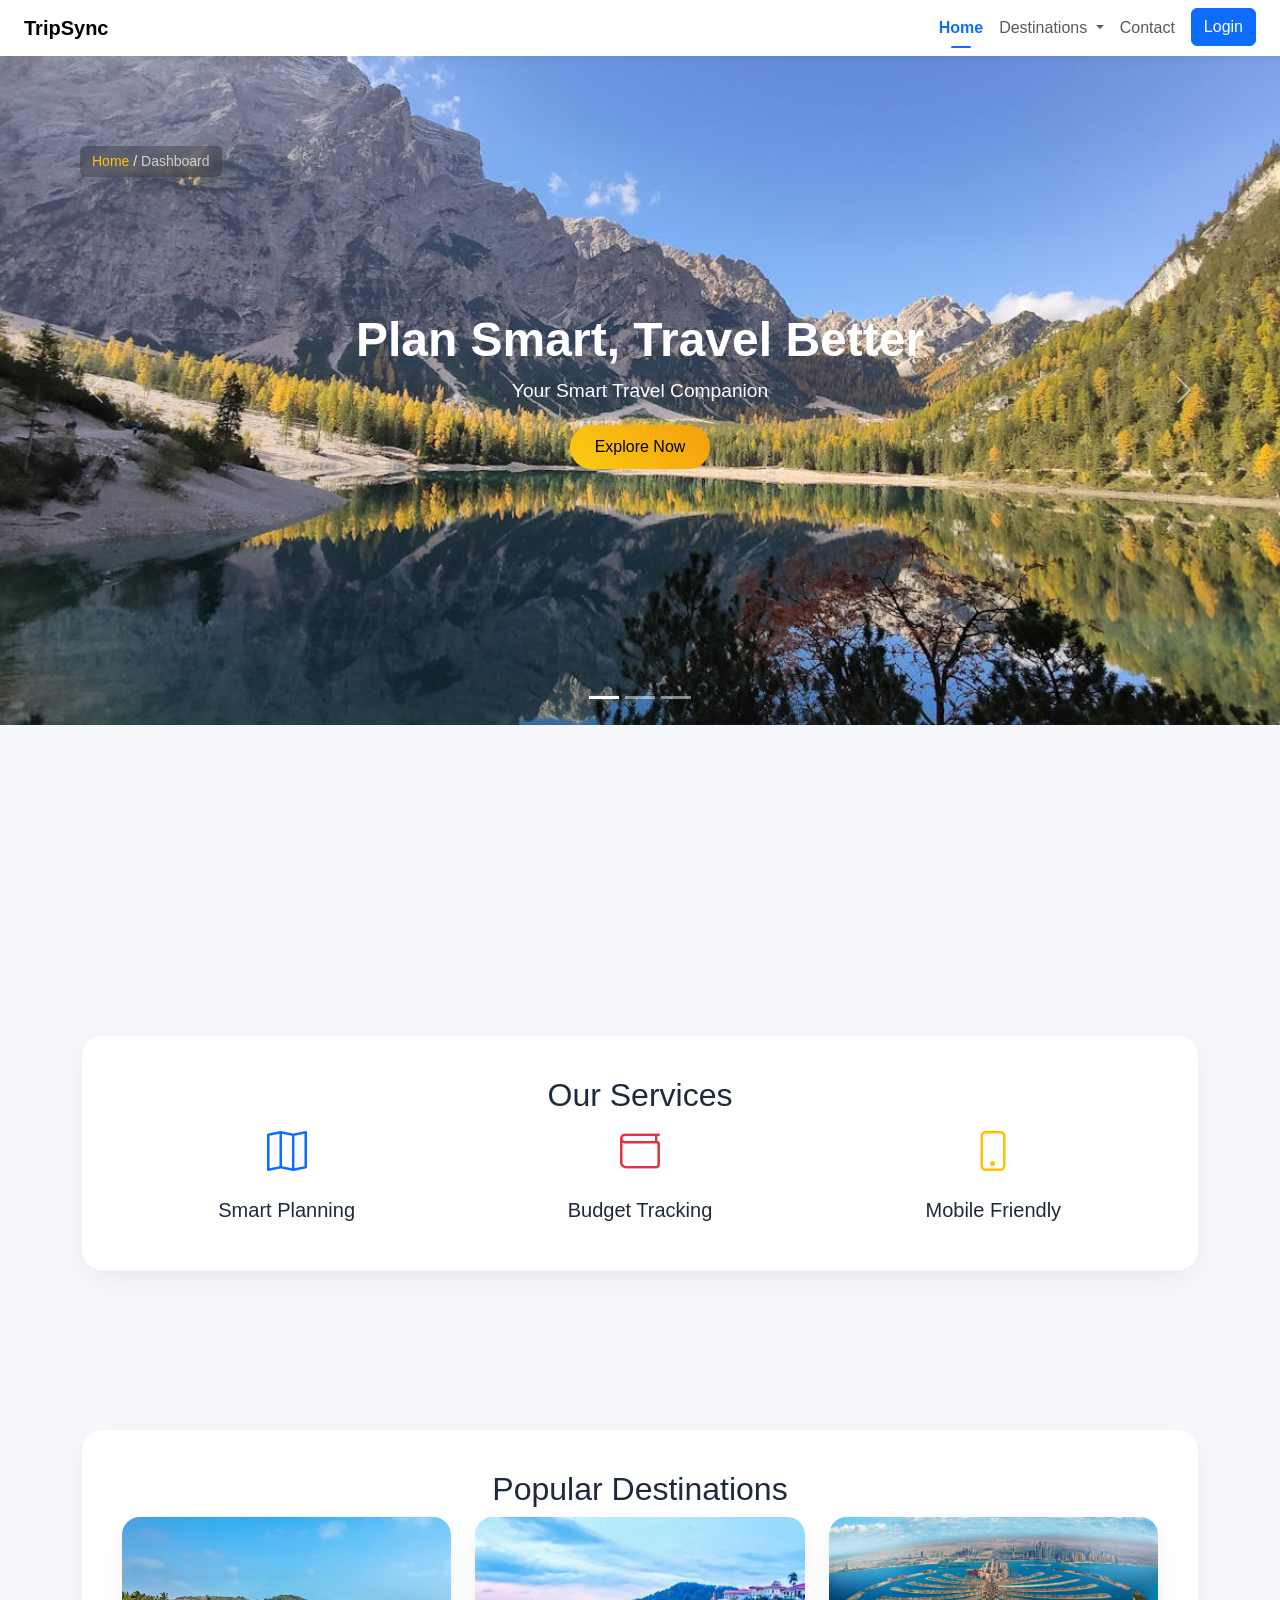
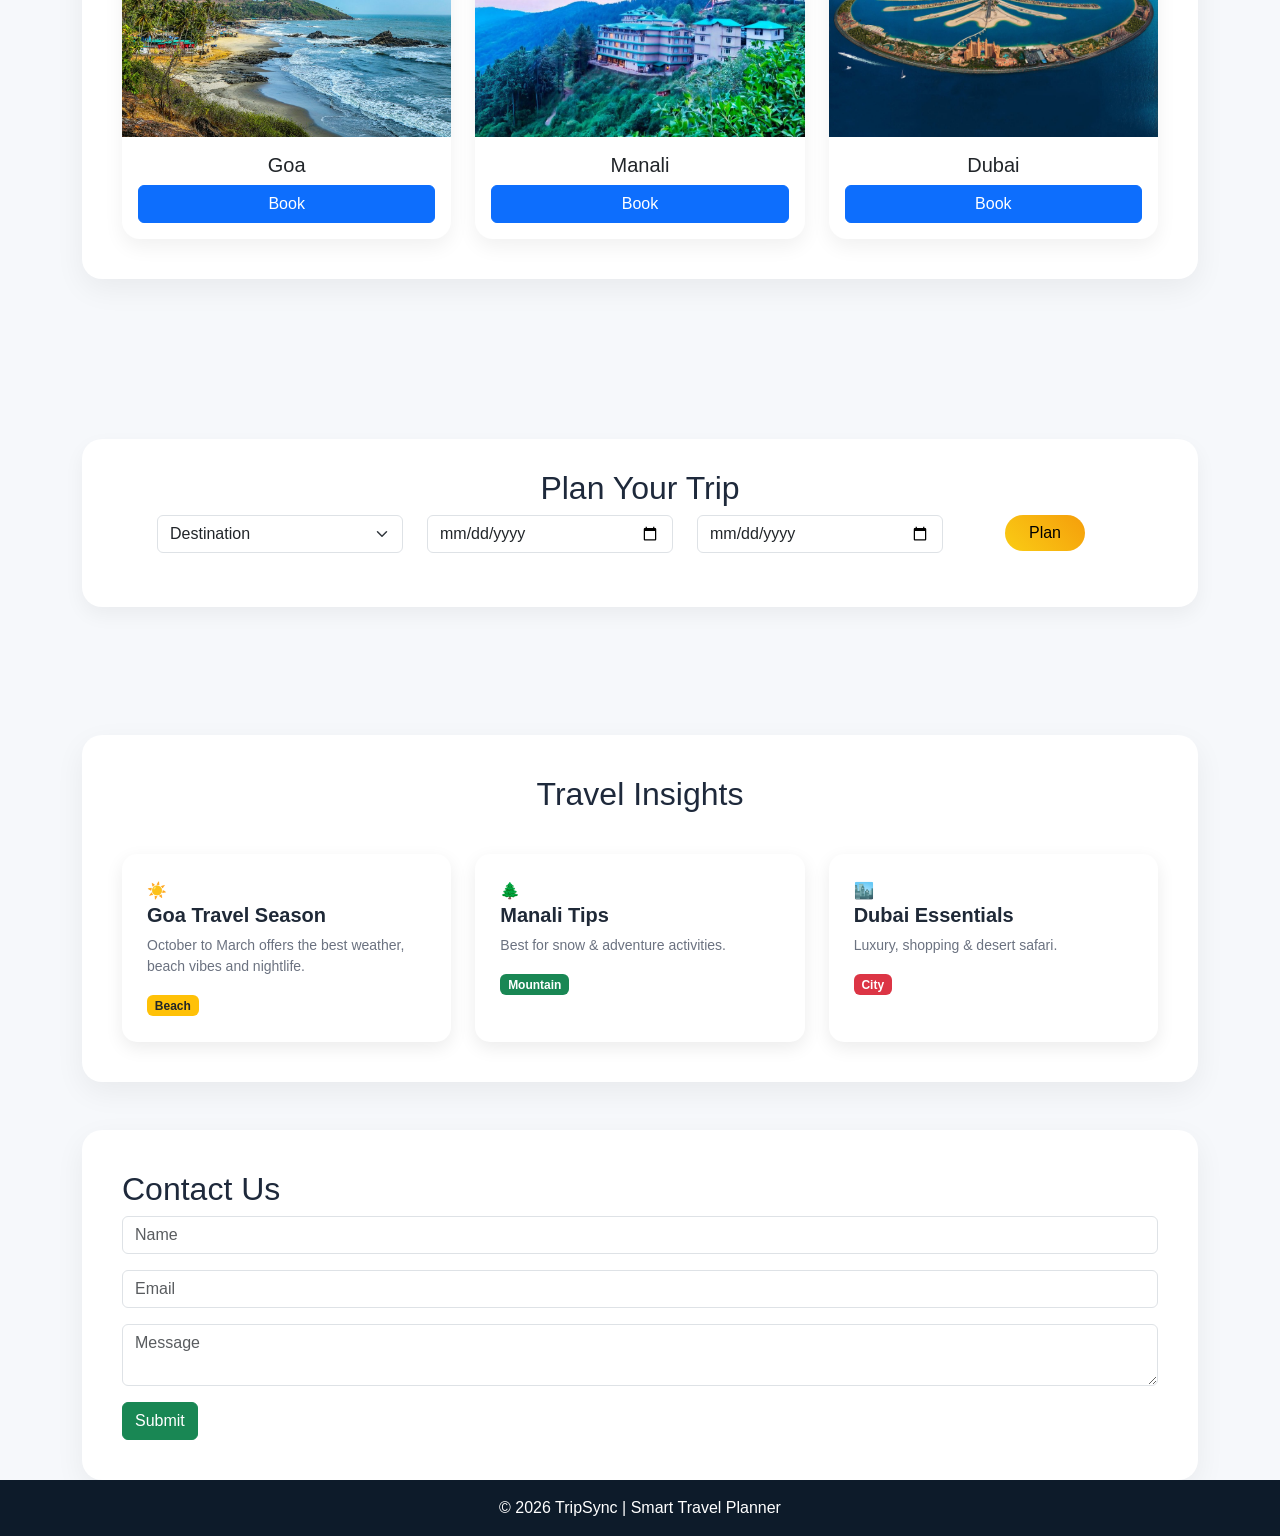
==== index.html @ d7b8986e "Change file name" ====
<!doctype html>
<html lang="en">
  <head>
    <meta charset="UTF-8" />
    <meta name="viewport" content="width=device-width, initial-scale=1" />
    <title>TripSync – Smart Travel Planner</title>

    <link
      href="https://cdn.jsdelivr.net/npm/bootstrap@5.3.3/dist/css/bootstrap.min.css"
      rel="stylesheet"
    />
    <link
      href="https://cdn.jsdelivr.net/npm/bootstrap-icons@1.11.3/font/bootstrap-icons.css"
      rel="stylesheet"
    />
    <link href="style.css" rel="stylesheet" />
  </head>

  <body
    data-bs-spy="scroll"
    data-bs-target="#navbar"
    data-bs-offset="80"
    tabindex="0"
  >
    <nav id="navbar" class="navbar navbar-expand-lg navbar-light sticky-top">
      <div class="container-fluid px-4">
        <a class="navbar-brand fw-bold">TripSync</a>

        <button
          class="navbar-toggler"
          type="button"
          data-bs-toggle="collapse"
          data-bs-target="#nav"
        >
          <span class="navbar-toggler-icon"></span>
        </button>

        <div class="collapse navbar-collapse" id="nav">
          <ul class="navbar-nav ms-auto">
            <li class="nav-item">
              <a
                class="nav-link"
                href="#home"
                data-bs-toggle="tooltip"
                title="Go to home"
                data-bs-placement="bottom"
                >Home</a
              >
            </li>

            <li class="nav-item dropdown">
              <a
                class="nav-link dropdown-toggle"
                href="#destinations"
                id="destDropdown"
                role="button"
                data-bs-toggle="dropdown"
              >
                Destinations
              </a>

              <ul class="dropdown-menu dropdown-menu-end">
                <li>
                  <a class="dropdown-item" href="#destinations">Goa</a>
                </li>
                <li>
                  <a class="dropdown-item" href="#destinations">Manali</a>
                </li>
                <li>
                  <a class="dropdown-item" href="#destinations">Dubai</a>
                </li>
              </ul>
            </li>

            <li class="nav-item">
              <a
                class="nav-link"
                href="#contact"
                data-bs-toggle="tooltip"
                title="Contact us"
                data-bs-placement="bottom"
                >Contact</a
              >
            </li>

            <li class="nav-item">
              <a href="login.html" class="btn btn-primary ms-2">Login</a>
            </li>
          </ul>
        </div>
      </div>
    </nav>

    <section id="home" class="hero-section p-0">
      <div class="hero-breadcrumb">
        <a href="#home">Home</a> /
        <span>Dashboard</span>
      </div>
      <div
        id="heroCarousel"
        class="carousel slide carousel-fade"
        data-bs-ride="carousel"
      >
        <div class="carousel-indicators">
          <button
            type="button"
            data-bs-target="#heroCarousel"
            data-bs-slide-to="0"
            class="active"
          ></button>
          <button
            type="button"
            data-bs-target="#heroCarousel"
            data-bs-slide-to="1"
          ></button>
          <button
            type="button"
            data-bs-target="#heroCarousel"
            data-bs-slide-to="2"
          ></button>
        </div>

        <div class="carousel-inner">
          <div class="carousel-item active">
            <img src="hero.jpeg" class="d-block w-100 hero-img" />
            <div class="carousel-caption">
              <h1>Plan Smart, Travel Better</h1>
              <p>Your Smart Travel Companion</p>
              <button class="btn btn-warning">Explore Now</button>
            </div>
          </div>

          <div class="carousel-item">
            <img src="Hero 2.jpg" class="d-block w-100 hero-img" />
            <div class="carousel-caption">
              <h1>Explore Mountains</h1>
              <p>Adventure awaits in every corner</p>
              <button class="btn btn-warning">Start Journey</button>
            </div>
          </div>

          <div class="carousel-item">
            <img src="Hero 3.jpeg" class="d-block w-100 hero-img" />
            <div class="carousel-caption">
              <h1>Luxury & Lifestyle</h1>
              <p>Experience the best</p>
              <button class="btn btn-warning">Discover</button>
            </div>
          </div>
        </div>

        <button
          class="carousel-control-prev"
          type="button"
          data-bs-target="#heroCarousel"
          data-bs-slide="prev"
        >
          <span class="carousel-control-prev-icon"></span>
        </button>

        <button
          class="carousel-control-next"
          type="button"
          data-bs-target="#heroCarousel"
          data-bs-slide="next"
        >
          <span class="carousel-control-next-icon"></span>
        </button>
      </div>
    </section>

    <section>
      <div class="container">
        <div class="section-box text-center">
          <h2>Our Services</h2>

          <div class="row">
            <div class="col-md-4">
              <div class="service-card">
                <i class="bi bi-map fs-1 text-primary"></i>
                <h5 class="mt-3">Smart Planning</h5>
              </div>
            </div>

            <div class="col-md-4">
              <div class="service-card">
                <i class="bi bi-wallet fs-1 text-danger"></i>
                <h5 class="mt-3">Budget Tracking</h5>
              </div>
            </div>

            <div class="col-md-4">
              <div class="service-card">
                <i class="bi bi-phone fs-1 text-warning"></i>
                <h5 class="mt-3">Mobile Friendly</h5>
              </div>
            </div>
          </div>
        </div>
      </div>
    </section>

    <section class="navlink" id="destinations" href="destination">
      <div class="container">
        <div class="section-box text-center">
          <h2>Popular Destinations</h2>

          <div class="row g-4">
            <div class="col-12 col-sm-6 col-lg-4">
              <div class="card h-100">
                <img src="Goa.jpeg" class="card-img-top" />
                <div class="card-body text-center">
                  <h5>Goa</h5>
                  <button
                    type="button"
                    class="btn btn-primary w-100"
                    onclick="selectDestination('goa')"
                  >
                    Book
                  </button>
                </div>
              </div>
            </div>

            <div class="col-12 col-sm-6 col-lg-4">
              <div class="card h-100">
                <img src="kufri.jpg" class="card-img-top" />
                <div class="card-body text-center">
                  <h5>Manali</h5>
                  <button
                    type="button"
                    class="btn btn-primary w-100"
                    onclick="selectDestination('manali')"
                  >
                    Book
                  </button>
                </div>
              </div>
            </div>

            <div class="col-12 col-sm-6 col-lg-4">
              <div class="card h-100">
                <img src="Dubai.jpg" class="card-img-top" />
                <div class="card-body text-center">
                  <h5>Dubai</h5>
                  <button
                    type="button"
                    class="btn btn-primary w-100"
                    onclick="selectDestination('dubai')"
                  >
                    Book
                  </button>
                </div>
              </div>
            </div>
          </div>
        </div>
      </div>
    </section>

    <section>
      <div class="container">
        <div class="plan-box text-center">
          <h2>Plan Your Trip</h2>

          <div class="row justify-content-center">
            <div class="col-md-3">
              <select id="destination" class="form-select">
                <option value="">Destination</option>
                <option value="goa">Goa</option>
                <option value="manali">Manali</option>
                <option value="dubai">Dubai</option>
              </select>
            </div>

            <div class="col-md-3">
              <input type="date" id="startDate" class="form-control" />
            </div>

            <div class="col-md-3">
              <input type="date" id="endDate" class="form-control" />
            </div>

            <div class="col-md-2">
              <button
                type="button"
                class="btn btn-warning px-4"
                data-bs-toggle="modal"
                data-bs-target="#planModal"
              >
                Plan
              </button>
            </div>
          </div>

          <div id="itinerary" class="mt-4"></div>
        </div>
      </div>
    </section>

    <section id="insights" class="py-5">
      <div class="container">
        <div class="section-box text-center">
          <h2>Travel Insights</h2>

          <div class="row g-4 mt-3">
            <div class="col-md-4">
              <div
                class="insight-card"
                data-bs-toggle="popover"
                data-bs-trigger="click"
                data-bs-placement="top"
                title="Goa Travel Season"
                data-bs-content="Best time: Oct–Mar. Perfect for beaches, parties & sunsets."
              >
                <div class="icon">☀️</div>
                <h5>Goa Travel Season</h5>
                <p>
                  October to March offers the best weather, beach vibes and
                  nightlife.
                </p>
                <span class="badge bg-warning text-dark">Beach</span>
              </div>
            </div>

            <div class="col-md-4">
              <div
                class="insight-card"
                data-bs-toggle="popover"
                data-bs-trigger="click"
                data-bs-placement="bottom"
                title="Manali Tips"
                data-bs-content="Visit in winter for snow or summer for trekking & adventure."
              >
                <div class="icon">🌲</div>
                <h5>Manali Tips</h5>
                <p>Best for snow & adventure activities.</p>
                <span class="badge bg-success">Mountain</span>
              </div>
            </div>

            <div class="col-md-4">
              <div
                class="insight-card"
                data-bs-toggle="popover"
                data-bs-trigger="click"
                data-bs-placement="top"
                title="Dubai Essentials"
                data-bs-content="Luxury travel, desert safari & Burj Khalifa visits."
              >
                <div class="icon">🏙️</div>
                <h5>Dubai Essentials</h5>
                <p>Luxury, shopping & desert safari.</p>
                <span class="badge bg-danger">City</span>
              </div>
            </div>
          </div>
        </div>
      </div>
    </section>

    <section class="nav-link" id="contact" href="contact">
      <div class="container">
        <div class="section-box">
          <h2>Contact Us</h2>

          <form>
            <input class="form-control mb-3" placeholder="Name" />
            <input class="form-control mb-3" placeholder="Email" />
            <textarea
              class="form-control mb-3"
              placeholder="Message"
            ></textarea>
            <button class="btn btn-success">Submit</button>
          </form>
        </div>
      </div>
    </section>

    <footer class="text-center p-3">
      © 2026 TripSync | Smart Travel Planner
    </footer>

    <div class="modal fade" id="planModal" tabindex="-1">
      <div class="modal-dialog modal-dialog-centered">
        <div class="modal-content">
          <div class="modal-header">
            <h5 class="modal-title">Confirm Your Trip</h5>
            <button
              type="button"
              class="btn-close"
              data-bs-dismiss="modal"
            ></button>
          </div>

          <div class="modal-body">
            <p>Your trip plan will be created based on selected details.</p>
          </div>

          <div class="modal-footer">
            <button class="btn btn-secondary" data-bs-dismiss="modal">
              Cancel
            </button>
            <button class="btn btn-warning" onclick="generatePlan()">
              Proceed
            </button>
          </div>
        </div>
      </div>
    </div>

    <script src="https://cdn.jsdelivr.net/npm/bootstrap@5.3.3/dist/js/bootstrap.bundle.min.js"></script>

    <script src="script.js"></script>
  </body>
</html>
---- style.css ----
body {
  font-family: "Segoe UI", sans-serif;
  background: #f6f8fb;
  color: #1e293b;
}

.navbar-brand {
  font-weight: 700;
}
.navbar {
  background: white !important;
  box-shadow: 0 2px 10px rgba(0, 0, 0, 0.05);
}

/* Scroll Spy Active Link Styling */
.nav-link.active {
  color: #0d6efd !important;
  font-weight: 600;
  position: relative;
}

.nav-link.active::after {
  content: "";
  position: absolute;
  bottom: 0;
  left: 50%;
  transform: translateX(-50%);
  width: 20px;
  height: 2px;
  background: #0d6efd;
  border-radius: 2px;
}

.navbar-nav {
  text-align: center;
}

.navbar-toggler {
  border: none;
}

.hero-breadcrumb {
  position: absolute;
  top: 90px;
  left: 80px;
  z-index: 5;

  color: rgba(255, 255, 255, 0.85);
  font-size: 14px;
  font-weight: 500;
}

.hero-breadcrumb a {
  color: #ffc107;
  text-decoration: none;
  transition: 0.3s;
}

.hero-breadcrumb a:hover {
  color: #fff;
}

.hero-breadcrumb span {
  color: rgba(255, 255, 255, 0.7);
}

.hero-breadcrumb {
  backdrop-filter: blur(6px);
  background: rgba(0, 0, 0, 0.25);
  padding: 5px 12px;
  border-radius: 6px;
}

/* Hero Carousel - Equal image dimensions */
.hero-section {
  position: relative;
  height: 100vh;
  min-height: 100vh;
  overflow: hidden;
}

.hero-section .carousel-inner {
  height: 100%;
}

.hero-section .carousel-item {
  height: 100%;
}

.hero-img {
  height: 100%;
  width: 100%;
  object-fit: cover;
  object-position: center;
}

.carousel-caption {
  bottom: 50%;
  transform: translateY(50%);
}

.carousel-caption h1 {
  font-size: 3rem;
  font-weight: 700;
}

.carousel-caption p {
  font-size: 1.2rem;
  margin-bottom: 20px;
}

.carousel-caption .btn {
  padding: 10px 25px;
  border-radius: 30px;
}

section {
  padding: 80px 0;
}

.section-box {
  background: white;
  border-radius: 20px;
  padding: 40px;
  box-shadow: 0 10px 30px rgba(0, 0, 0, 0.06);
}
.card img {
  height: 200px;
  object-fit: cover;
}

@media (max-width: 768px) {
  .section-box {
    padding: 20px;
  }
}

.card {
  border: none;
  border-radius: 18px;
  overflow: hidden;
  transition: 0.3s;
  box-shadow: 0 8px 20px rgba(0, 0, 0, 0.06);
}

.card:hover {
  transform: translateY(-8px);
}

.card img {
  height: 220px;
  object-fit: cover;
}
.insight-card {
  background: white;
  padding: 25px;
  border-radius: 16px;
  text-align: left;
  box-shadow: 0 8px 20px rgba(0, 0, 0, 0.06);
  transition: 0.3s;
  height: 100%;
}

.insight-card:hover {
  transform: translateY(-6px);
}

.insight-icon {
  font-size: 28px;
  margin-bottom: 10px;
}

.insight-card h5 {
  font-weight: 600;
}

.insight-card p {
  color: #6c757d;
  font-size: 14px;
}

@media (max-width: 768px) {
  .insight-card {
    text-align: center;
  }
}

.btn-warning {
  background: linear-gradient(45deg, #facc15, #f59e0b);
  border: none;
  border-radius: 30px;
}

.plan-box {
  background: white;
  border-radius: 20px;
  padding: 30px;
  box-shadow: 0 8px 20px rgba(0, 0, 0, 0.05);
}

footer {
  background: #0d1b2a;
  color: white;
}
.card-body button {
  width: 100%;
}

@media (max-width: 768px) {
  .card img {
    height: 180px;
  }
}

/* INSIGHT CARDS SAME STYLE AS DESTINATION */
.insight-card {
  border: none;
  border-radius: 15px;
  box-shadow: 0 6px 18px rgba(0, 0, 0, 0.08);
  transition: 0.3s;
}

.insight-card:hover {
  transform: translateY(-6px);
}

/* TEXT */
.insight-card h5 {
  font-weight: 600;
  color: #1f2937;
}

.insight-card p {
  color: #6b7280;
  font-size: 14px;
}
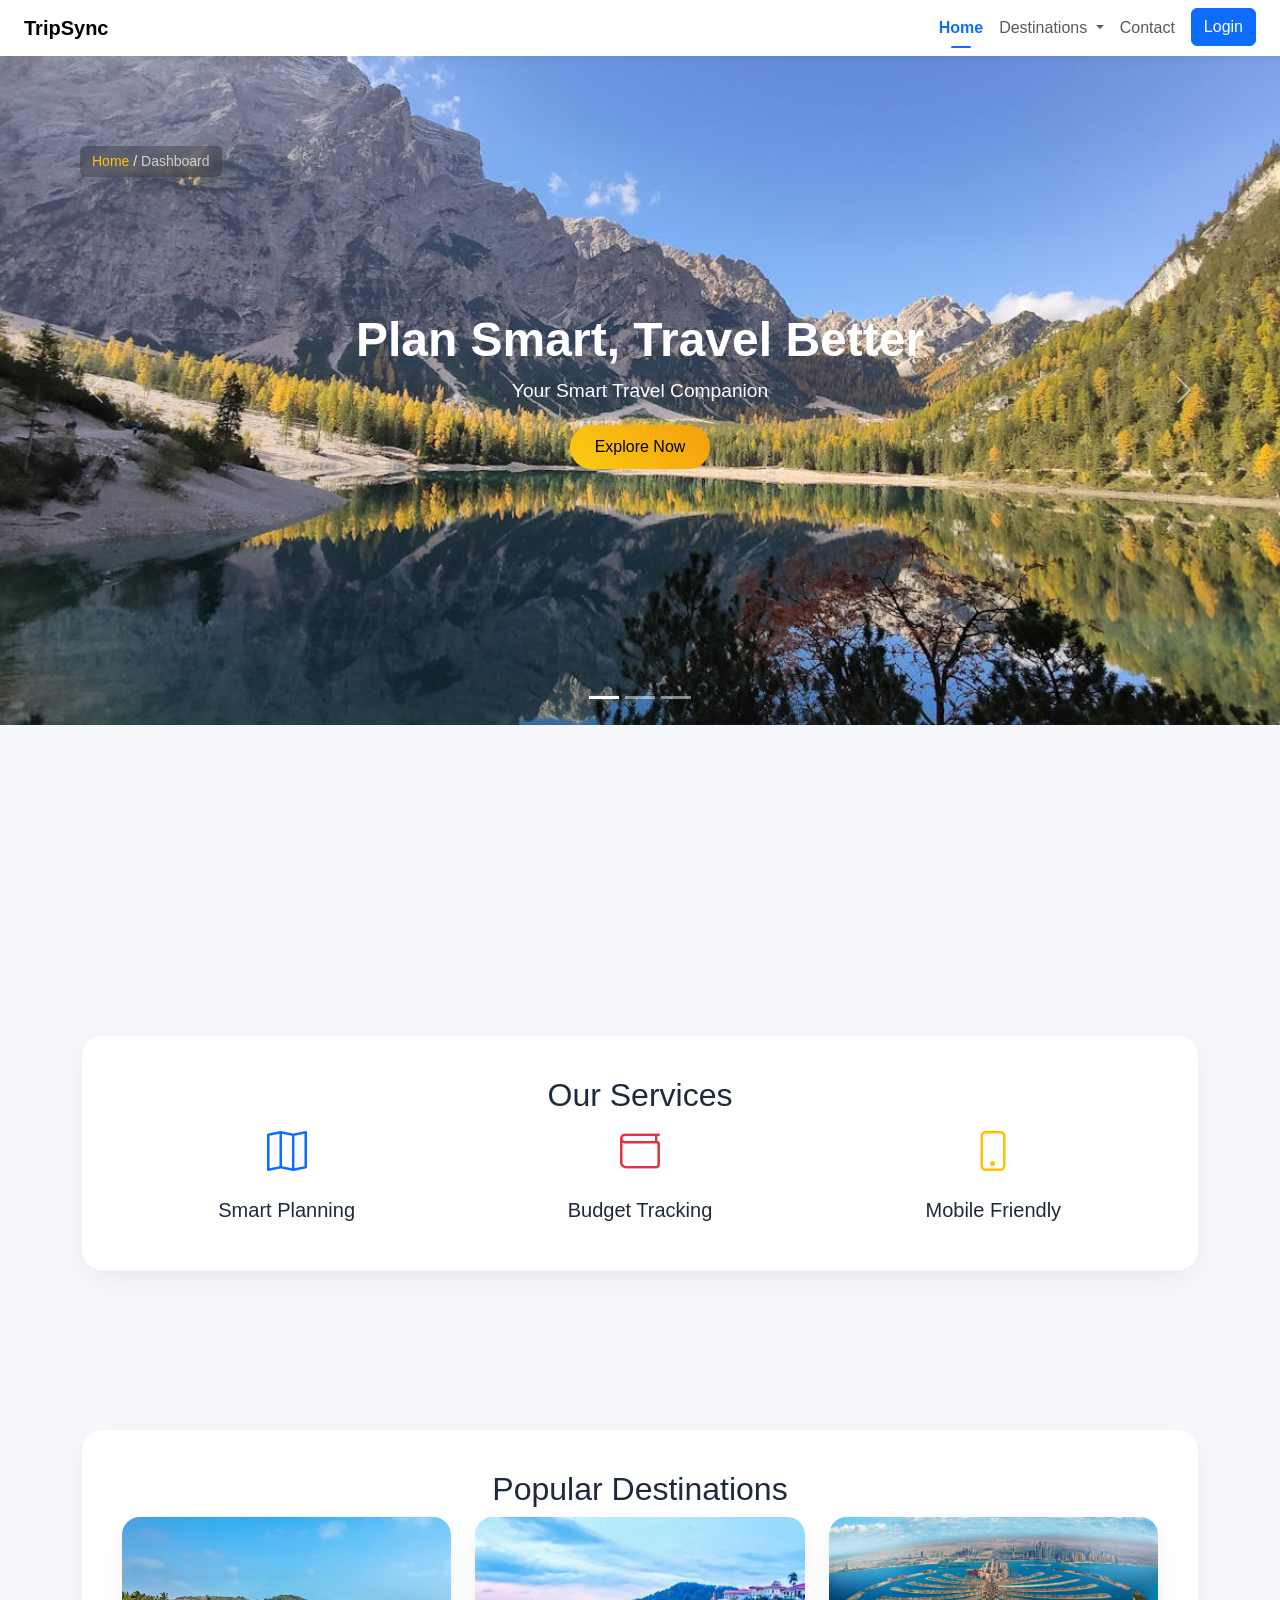
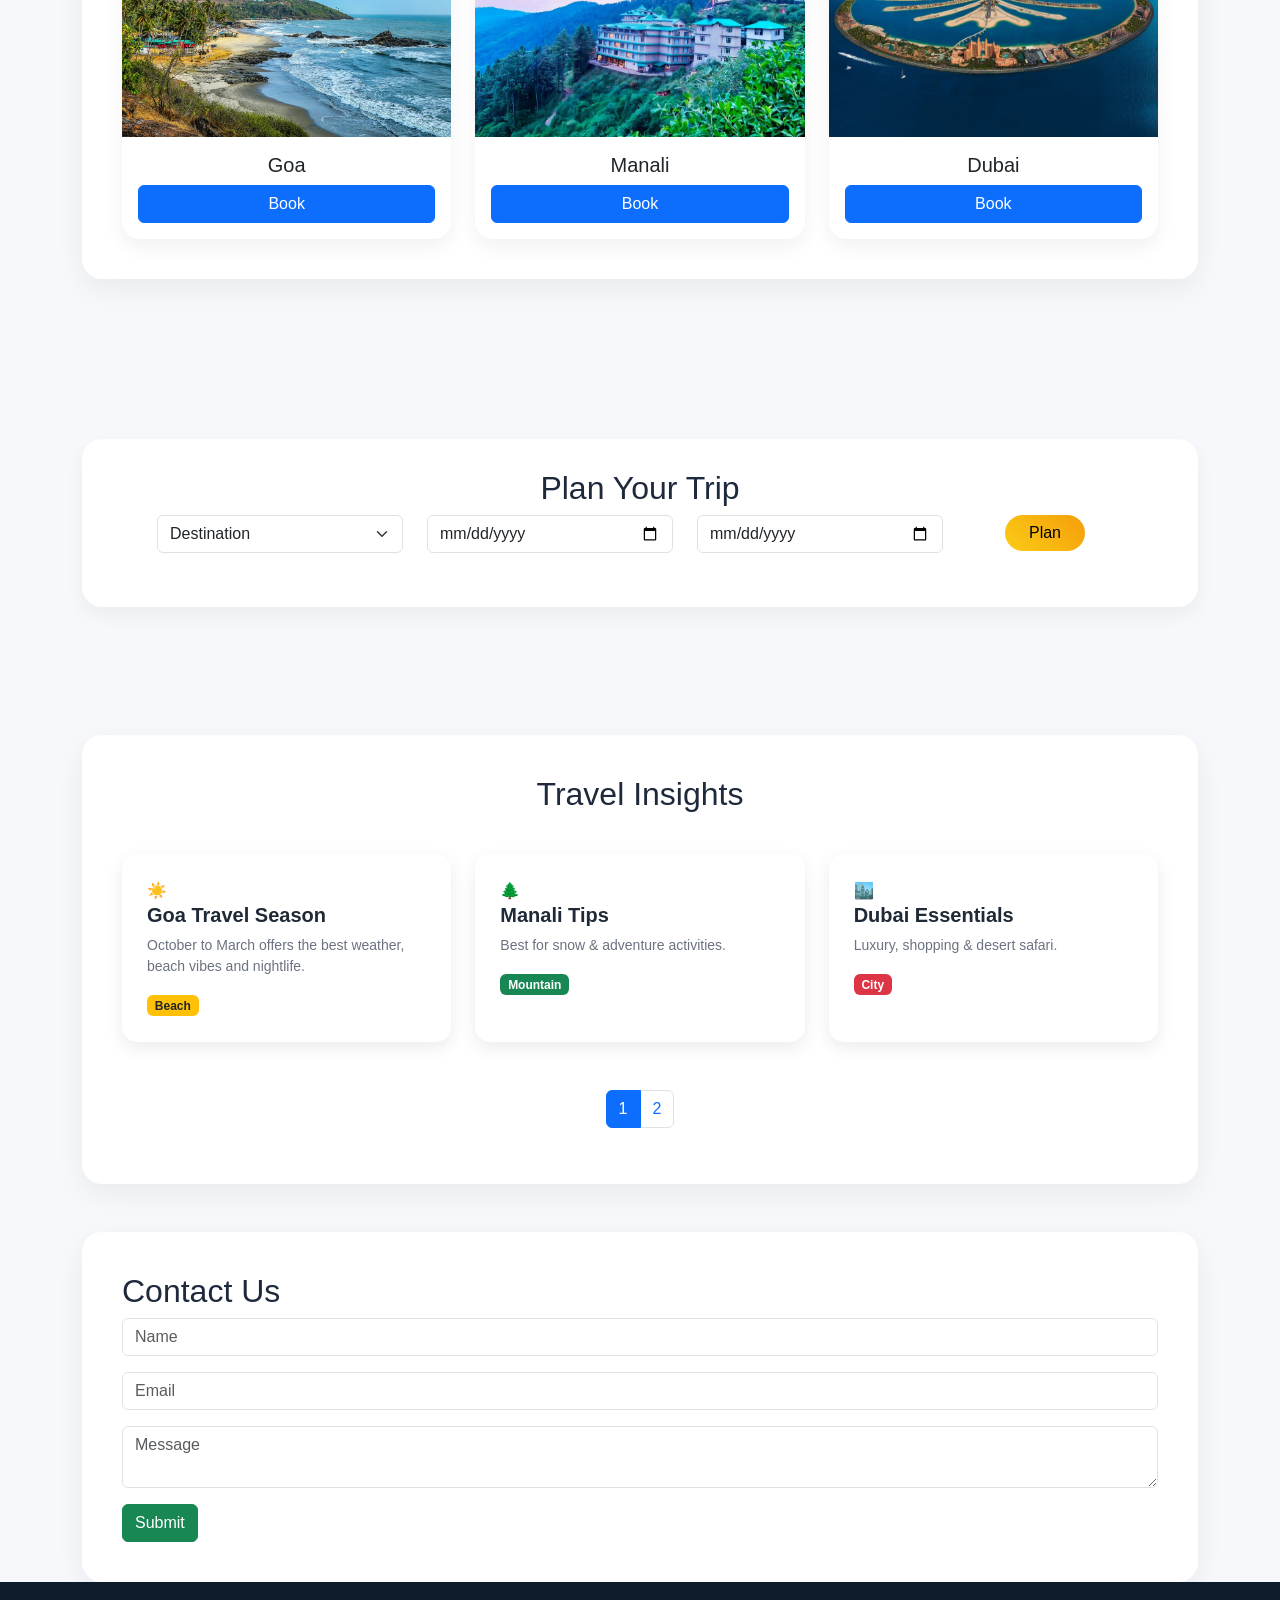
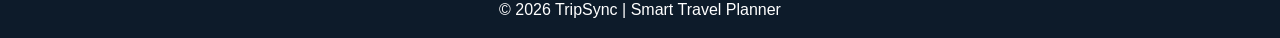
==== commit ad6e5679: "updated pagination" ====
--- a/index.html
+++ b/index.html
@@ -312,6 +312,7 @@
                 data-bs-placement="top"
                 title="Goa Travel Season"
                 data-bs-content="Best time: Oct–Mar. Perfect for beaches, parties & sunsets."
+                data-page="1"
               >
                 <div class="icon">☀️</div>
                 <h5>Goa Travel Season</h5>
@@ -331,6 +332,7 @@
                 data-bs-placement="bottom"
                 title="Manali Tips"
                 data-bs-content="Visit in winter for snow or summer for trekking & adventure."
+                data-page="1"
               >
                 <div class="icon">🌲</div>
                 <h5>Manali Tips</h5>
@@ -347,6 +349,7 @@
                 data-bs-placement="top"
                 title="Dubai Essentials"
                 data-bs-content="Luxury travel, desert safari & Burj Khalifa visits."
+                data-page="1"
               >
                 <div class="icon">🏙️</div>
                 <h5>Dubai Essentials</h5>
@@ -354,7 +357,85 @@
                 <span class="badge bg-danger">City</span>
               </div>
             </div>
-          </div>
+
+            <div class="col-md-4">
+              <div
+                class="insight-card"
+                data-bs-toggle="popover"
+                data-bs-trigger="click"
+                data-bs-placement="bottom"
+                title="Paris Highlights"
+                data-bs-content="Eiffel Tower, Louvre Museum & Seine River cruises."
+                data-page="2"
+              >
+                <div class="icon">🗼</div>
+                <h5>Paris Highlights</h5>
+                <p>Iconic landmarks and romantic strolls.</p>
+                <span class="badge bg-primary">Culture</span>
+              </div>
+            </div>
+
+            <div class="col-md-4">
+              <div
+                class="insight-card"
+                data-bs-toggle="popover"
+                data-bs-trigger="click"
+                data-bs-placement="top"
+                title="Tokyo Adventures"
+                data-bs-content="Shibuya crossing, temples & sushi experiences."
+                data-page="2"
+              >
+                <div class="icon">🏯</div>
+                <h5>Tokyo Adventures</h5>
+                <p>Modern city with ancient traditions.</p>
+                <span class="badge bg-info text-dark">Urban</span>
+              </div>
+            </div>
+
+            <div class="col-md-4">
+              <div
+                class="insight-card"
+                data-bs-toggle="popover"
+                data-bs-trigger="click"
+                data-bs-placement="bottom"
+                title="Bali Relaxation"
+                data-bs-content="Beaches, yoga retreats & rice terraces."
+                data-page="2"
+              >
+                <div class="icon">🏖️</div>
+                <h5>Bali Relaxation</h5>
+                <p>Peaceful islands and wellness.</p>
+                <span class="badge bg-secondary">Relax</span>
+              </div>
+            </div>
+          </div>
+
+          <nav aria-label="Travel Insights Pagination" class="mt-4">
+            <ul class="pagination justify-content-center">
+              <li class="page-item active" id="page1">
+                <a
+                  class="page-link"
+                  href="javascript:void(0);"
+                  onclick="
+                    showPage(1);
+                    return false;
+                  "
+                  >1</a
+                >
+              </li>
+              <li class="page-item" id="page2">
+                <a
+                  class="page-link"
+                  href="javascript:void(0);"
+                  onclick="
+                    showPage(2);
+                    return false;
+                  "
+                  >2</a
+                >
+              </li>
+            </ul>
+          </nav>
         </div>
       </div>
     </section>
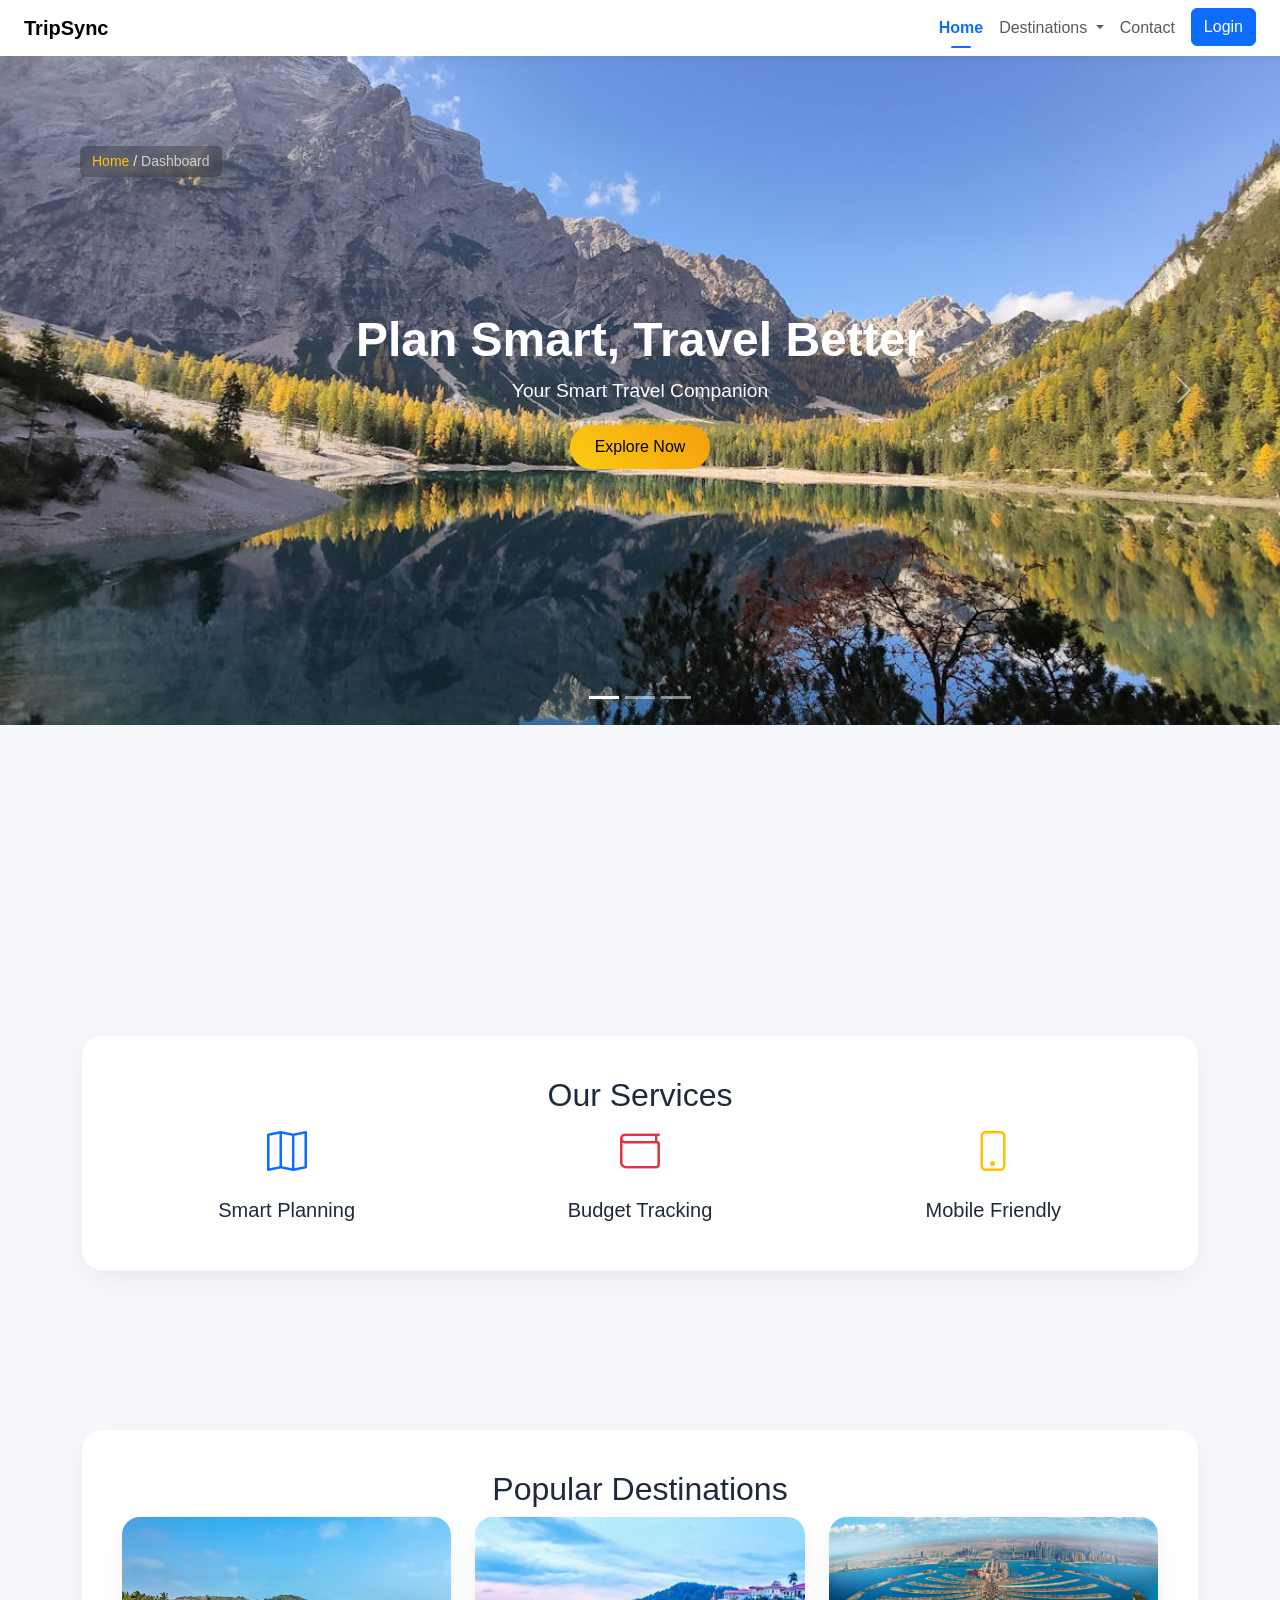
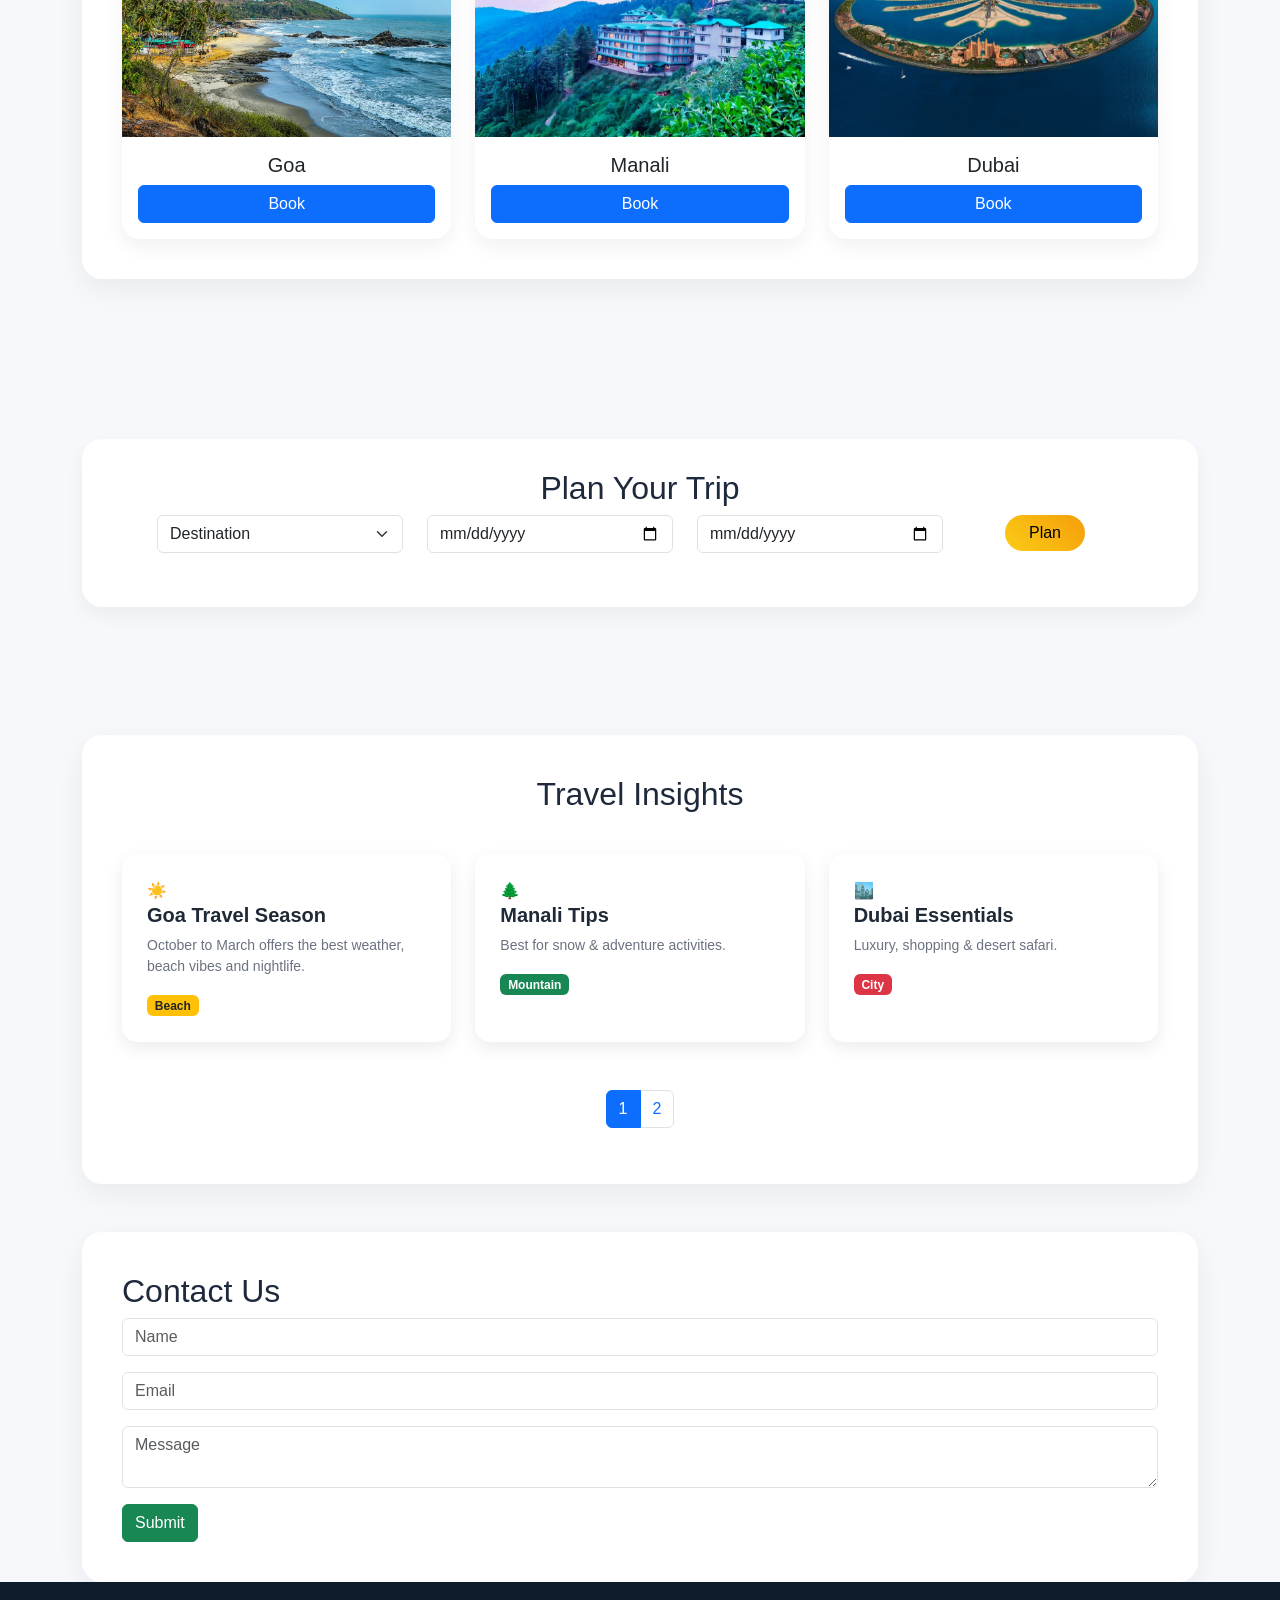
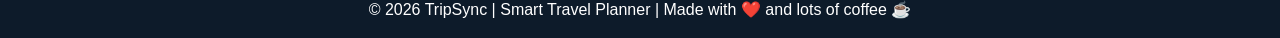
==== commit 9aeedad9: "new footer" ====
--- a/index.html
+++ b/index.html
@@ -459,7 +459,7 @@
     </section>
 
     <footer class="text-center p-3">
-      © 2026 TripSync | Smart Travel Planner
+      © 2026 TripSync | Smart Travel Planner | Made with ❤️ and lots of coffee ☕
     </footer>
 
     <div class="modal fade" id="planModal" tabindex="-1">
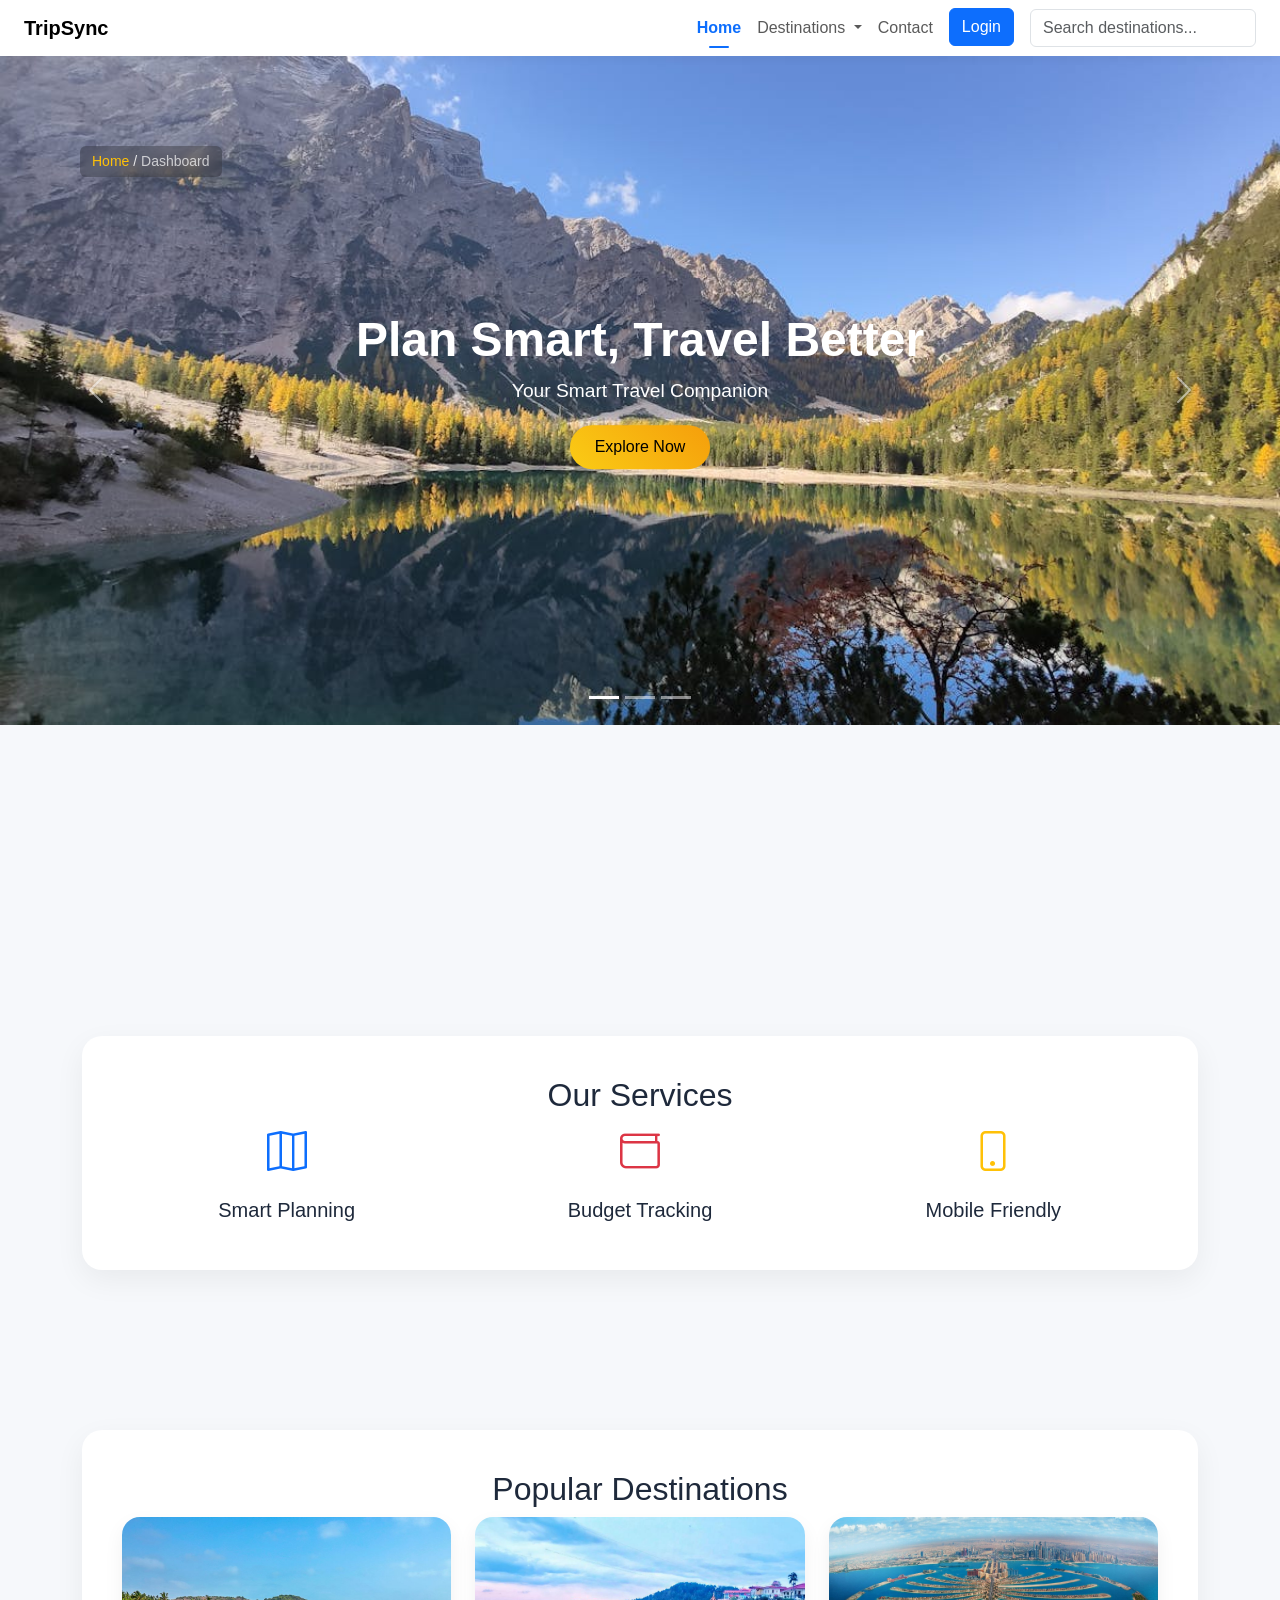
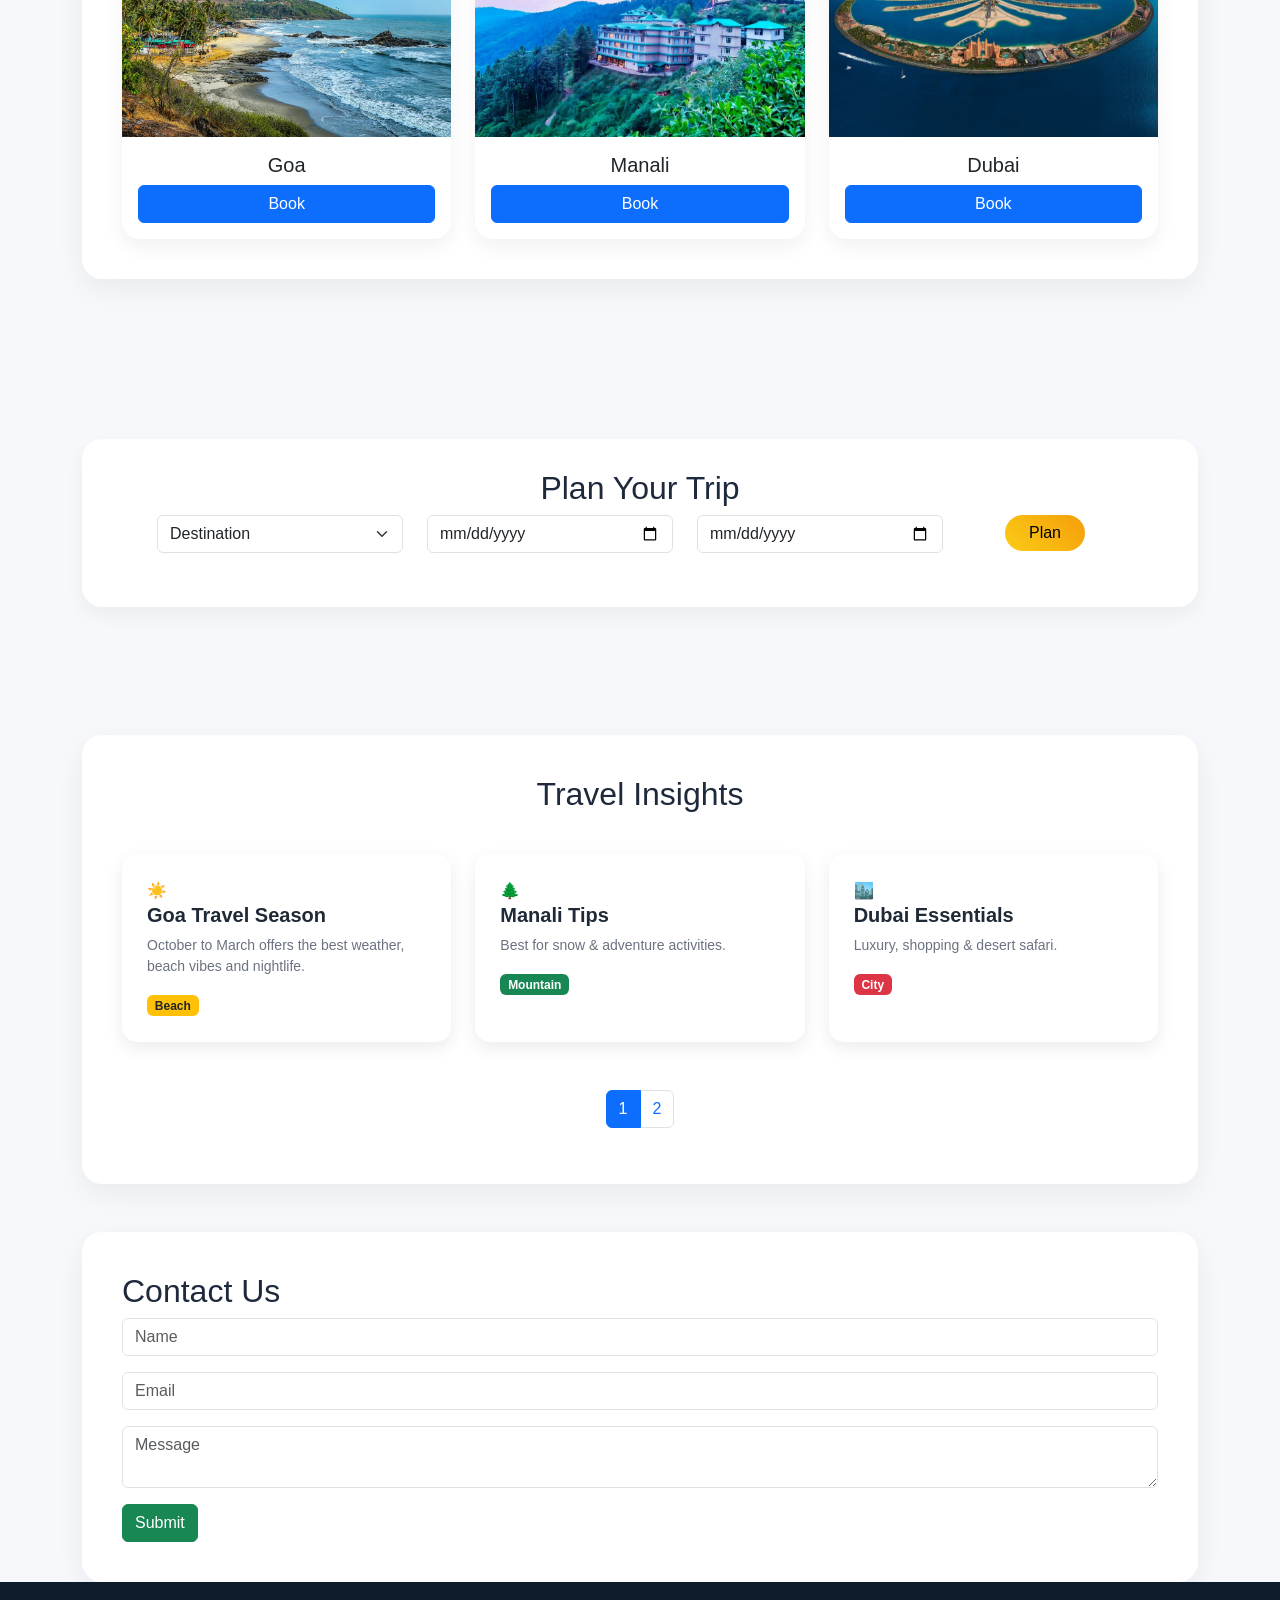
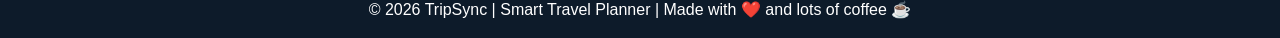
==== commit cd9ead94: "updated destination section" ====
--- a/index.html
+++ b/index.html
@@ -61,13 +61,37 @@
 
               <ul class="dropdown-menu dropdown-menu-end">
                 <li>
-                  <a class="dropdown-item" href="#destinations">Goa</a>
+                  <a
+                    class="dropdown-item"
+                    href="#"
+                    onclick="
+                      selectDestination('goa');
+                      return false;
+                    "
+                    >Goa</a
+                  >
                 </li>
                 <li>
-                  <a class="dropdown-item" href="#destinations">Manali</a>
+                  <a
+                    class="dropdown-item"
+                    href="#"
+                    onclick="
+                      selectDestination('manali');
+                      return false;
+                    "
+                    >Manali</a
+                  >
                 </li>
                 <li>
-                  <a class="dropdown-item" href="#destinations">Dubai</a>
+                  <a
+                    class="dropdown-item"
+                    href="#"
+                    onclick="
+                      selectDestination('dubai');
+                      return false;
+                    "
+                    >Dubai</a
+                  >
                 </li>
               </ul>
             </li>
@@ -87,9 +111,27 @@
               <a href="login.html" class="btn btn-primary ms-2">Login</a>
             </li>
           </ul>
+
+          <div class="d-flex ms-3">
+            <input
+              type="text"
+              class="form-control"
+              id="search"
+              placeholder="Search destinations..."
+              list="destinations"
+            />
+          </div>
         </div>
       </div>
     </nav>
+
+    <datalist id="destinations">
+      <option value="Goa"></option>
+      <option value="Manali"></option>
+      <option value="Dubai"></option>
+      <option value="Paris"></option>
+      <option value="Tokyo"></option>
+    </datalist>
 
     <section id="home" class="hero-section p-0">
       <div class="hero-breadcrumb">
@@ -131,7 +173,7 @@
           </div>
 
           <div class="carousel-item">
-            <img src="Hero 2.jpg" class="d-block w-100 hero-img" />
+            <img src="Hero 2.jpeg" class="d-block w-100 hero-img" />
             <div class="carousel-caption">
               <h1>Explore Mountains</h1>
               <p>Adventure awaits in every corner</p>
@@ -140,7 +182,7 @@
           </div>
 
           <div class="carousel-item">
-            <img src="Hero 3.jpeg" class="d-block w-100 hero-img" />
+            <img src="Hero 3.jpg" class="d-block w-100 hero-img" />
             <div class="carousel-caption">
               <h1>Luxury & Lifestyle</h1>
               <p>Experience the best</p>
@@ -258,7 +300,7 @@
       </div>
     </section>
 
-    <section>
+    <section id="plan">
       <div class="container">
         <div class="plan-box text-center">
           <h2>Plan Your Trip</h2>
@@ -270,6 +312,9 @@
                 <option value="goa">Goa</option>
                 <option value="manali">Manali</option>
                 <option value="dubai">Dubai</option>
+                <option value="paris">Paris</option>
+                <option value="tokyo">Tokyo</option>
+                <option value="bali">Bali</option>
               </select>
             </div>
 
@@ -459,7 +504,8 @@
     </section>
 
     <footer class="text-center p-3">
-      © 2026 TripSync | Smart Travel Planner | Made with ❤️ and lots of coffee ☕
+      © 2026 TripSync | Smart Travel Planner | Made with ❤️ and lots of coffee
+      ☕
     </footer>
 
     <div class="modal fade" id="planModal" tabindex="-1">
--- a/style.css
+++ b/style.css
@@ -87,6 +87,10 @@
   height: 100%;
 }
 
+.carousel-fade .carousel-item {
+  transition: opacity 0.4s ease;
+}
+
 .hero-img {
   height: 100%;
   width: 100%;
